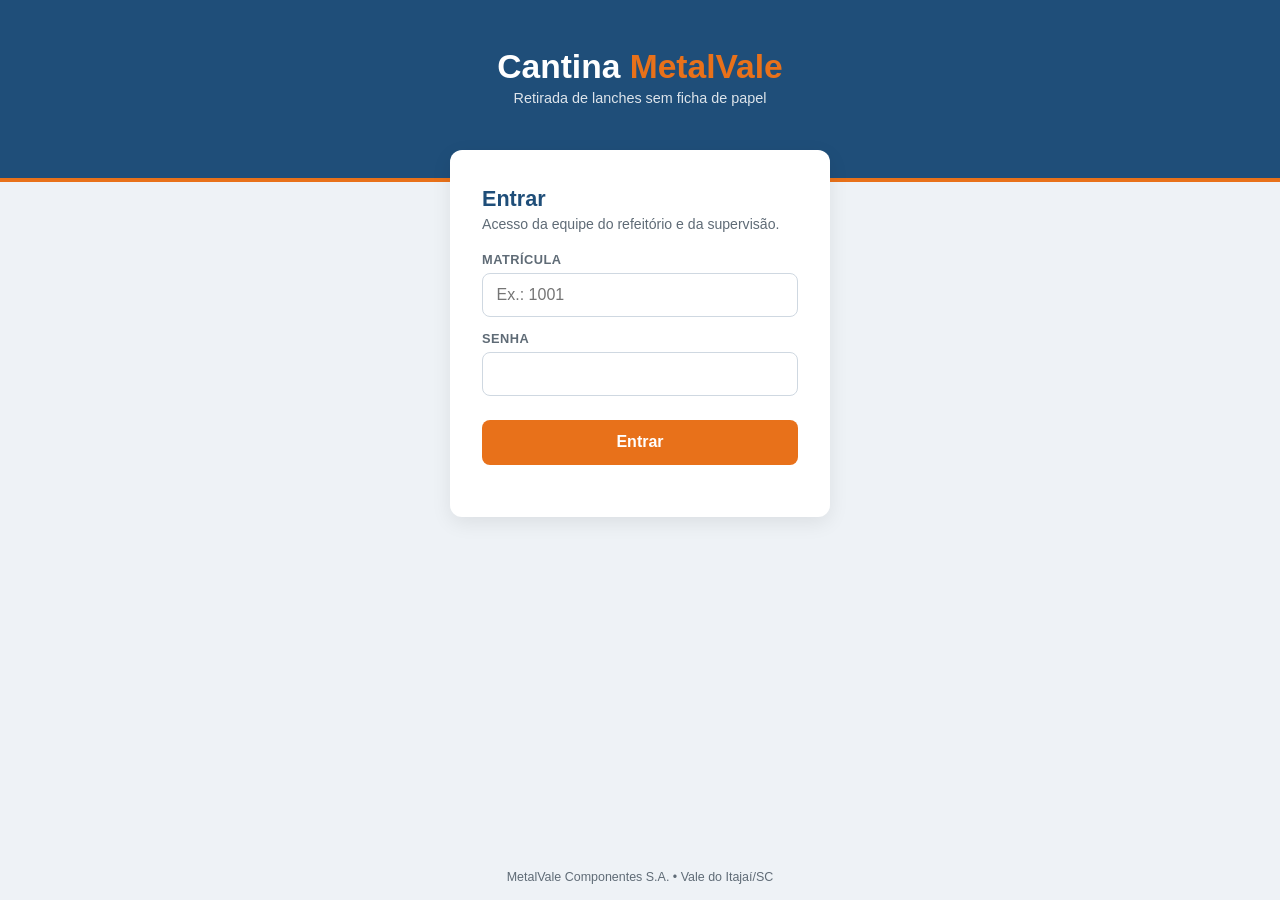
==== index.html @ f7ee6596 "fisrt commit" ====
<!DOCTYPE html>
<html lang="pt-BR">
<head>
    <meta charset="UTF-8">
    <meta name="viewport" content="width=device-width, initial-scale=1.0">
    <title>Entrar | Cantina MetalVale</title>
    <link rel="stylesheet" href="css/estilo.css">
</head>
<body>

    <header class="topo">
        <h1 class="marca">Cantina <span>MetalVale</span></h1>
        <p class="slogan">Retirada de lanches sem ficha de papel</p>
    </header>

    <main class="conteudo">
        <section class="cartao" aria-labelledby="titulo-login">
            <h2 id="titulo-login">Entrar</h2>
            <p class="instrucao">Acesso da equipe do refeitório e da supervisão.</p>

            <form onsubmit="entrar(); return false;">
                <label for="matricula">Matrícula</label>
                <input id="matricula" type="text" inputmode="numeric" autocomplete="username"
                       placeholder="Ex.: 1001" required>

                <label for="senha">Senha</label>
                <input id="senha" type="password" autocomplete="current-password" required>

                <button id="botao-entrar" type="submit">Entrar</button>
            </form>

            <p id="mensagem" class="mensagem" role="status" aria-live="polite"></p>
        </section>
    </main>

    <footer class="rodape">
        <p>MetalVale Componentes S.A. &bull; Vale do Itajaí/SC</p>
    </footer>

    <script src="js/funcoes.js"></script>
    <script src="js/app.js"></script>
</body>
</html>
---- css/estilo.css ----
:root {
    --azul: #1f4e79;
    --laranja: #e8711a;
    --fundo: #eef2f6;
    --texto: #2b2f33;
    --texto-claro: #5f6b76;
    --borda: #cfd8e1;
    --erro: #b3261e;
    --sucesso: #1e7b34;
}

* {
    margin: 0;
    padding: 0;
    box-sizing: border-box;
}

body {
    font-family: 'Segoe UI', Arial, sans-serif;
    background: var(--fundo);
    color: var(--texto);
    min-height: 100vh;
    display: flex;
    flex-direction: column;
}

.topo {
    background: var(--azul);
    color: #fff;
    text-align: center;
    padding: 2rem 1rem 3.5rem;
    border-bottom: 4px solid var(--laranja);
}

.marca {
    font-size: 1.6rem;
    font-weight: 800;
}

.marca span {
    color: var(--laranja);
}

.slogan {
    font-size: 0.9rem;
    opacity: 0.85;
    margin-top: 0.25rem;
}

.conteudo {
    flex: 1;
    display: flex;
    justify-content: center;
    padding: 0 1rem;
}

.cartao {
    background: #fff;
    width: 100%;
    max-width: 380px;
    margin-top: -2rem;
    margin-bottom: 2rem;
    padding: 1.75rem 1.5rem;
    border-radius: 12px;
    box-shadow: 0 6px 20px rgba(0, 0, 0, 0.08);
    align-self: flex-start;
}

.cartao h2 {
    color: var(--azul);
    font-size: 1.35rem;
}

.instrucao {
    color: var(--texto-claro);
    font-size: 0.88rem;
    margin: 0.25rem 0 1.25rem;
}

label {
    display: block;
    font-size: 0.8rem;
    font-weight: 600;
    color: var(--texto-claro);
    text-transform: uppercase;
    letter-spacing: 0.5px;
    margin: 0.9rem 0 0.35rem;
}

input {
    width: 100%;
    padding: 0.75rem 0.85rem;
    font: inherit;
    font-size: 1rem;
    border: 1px solid var(--borda);
    border-radius: 8px;
}

input:focus {
    outline: 2px solid var(--laranja);
    border-color: var(--laranja);
}

button {
    width: 100%;
    margin-top: 1.5rem;
    padding: 0.85rem;
    font: inherit;
    font-size: 1rem;
    font-weight: 700;
    color: #fff;
    background: var(--laranja);
    border: none;
    border-radius: 8px;
    cursor: pointer;
}

button:hover {
    background: #cf5f0f;
}

.mensagem {
    margin-top: 1rem;
    font-size: 0.9rem;
    border-radius: 8px;
}

.mensagem.erro,
.mensagem.sucesso {
    padding: 0.7rem 0.85rem;
}

.mensagem.erro {
    color: var(--erro);
    background: #fdecea;
}

.mensagem.sucesso {
    color: var(--sucesso);
    background: #e7f5ea;
}

.rodape {
    text-align: center;
    font-size: 0.78rem;
    color: var(--texto-claro);
    padding: 1rem;
}

@media (min-width: 768px) {
    .topo {
        padding: 3rem 1rem 4.5rem;
    }

    .marca {
        font-size: 2.1rem;
    }

    .cartao {
        padding: 2.25rem 2rem;
    }
}
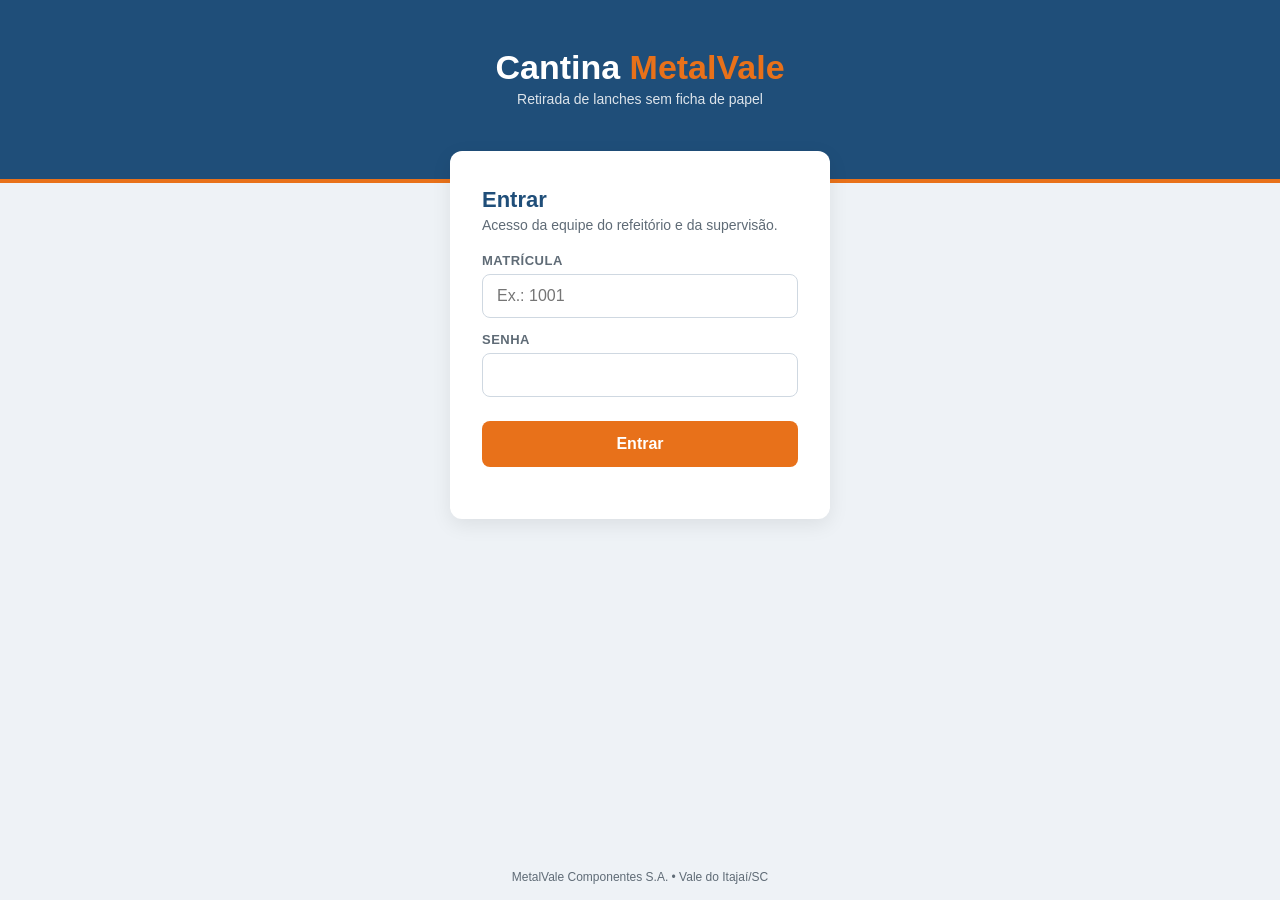
==== commit 633754ce: "criar usuarios" ====
--- a/index.html
+++ b/index.html
@@ -37,7 +37,10 @@
         <p>MetalVale Componentes S.A. &bull; Vale do Itajaí/SC</p>
     </footer>
 
+    <script src="js/usuarios.js"></script>
     <script src="js/funcoes.js"></script>
     <script src="js/app.js"></script>
+
+    
 </body>
 </html>
--- a/css/estilo.css
+++ b/css/estilo.css
@@ -16,11 +16,15 @@
     box-sizing: border-box;
 }
 
+html {
+    height: 100%;
+}
+
 body {
     font-family: 'Segoe UI', Arial, sans-serif;
     background: var(--fundo);
     color: var(--texto);
-    min-height: 100vh;
+    min-height: 100%;
     display: flex;
     flex-direction: column;
 }
@@ -29,12 +33,12 @@
     background: var(--azul);
     color: #fff;
     text-align: center;
-    padding: 2rem 1rem 3.5rem;
+    padding: 32px 16px 56px;
     border-bottom: 4px solid var(--laranja);
 }
 
 .marca {
-    font-size: 1.6rem;
+    font-size: 26px;
     font-weight: 800;
 }
 
@@ -43,25 +47,25 @@
 }
 
 .slogan {
-    font-size: 0.9rem;
+    font-size: 14px;
     opacity: 0.85;
-    margin-top: 0.25rem;
+    margin-top: 4px;
 }
 
 .conteudo {
     flex: 1;
     display: flex;
     justify-content: center;
-    padding: 0 1rem;
+    padding: 0 16px;
 }
 
 .cartao {
     background: #fff;
     width: 100%;
     max-width: 380px;
-    margin-top: -2rem;
-    margin-bottom: 2rem;
-    padding: 1.75rem 1.5rem;
+    margin-top: -32px;
+    margin-bottom: 32px;
+    padding: 28px 24px;
     border-radius: 12px;
     box-shadow: 0 6px 20px rgba(0, 0, 0, 0.08);
     align-self: flex-start;
@@ -69,30 +73,30 @@
 
 .cartao h2 {
     color: var(--azul);
-    font-size: 1.35rem;
+    font-size: 22px;
 }
 
 .instrucao {
     color: var(--texto-claro);
-    font-size: 0.88rem;
-    margin: 0.25rem 0 1.25rem;
+    font-size: 14px;
+    margin: 4px 0 20px;
 }
 
 label {
     display: block;
-    font-size: 0.8rem;
+    font-size: 13px;
     font-weight: 600;
     color: var(--texto-claro);
     text-transform: uppercase;
     letter-spacing: 0.5px;
-    margin: 0.9rem 0 0.35rem;
+    margin: 14px 0 6px;
 }
 
 input {
     width: 100%;
-    padding: 0.75rem 0.85rem;
+    padding: 12px 14px;
     font: inherit;
-    font-size: 1rem;
+    font-size: 16px;
     border: 1px solid var(--borda);
     border-radius: 8px;
 }
@@ -104,10 +108,10 @@
 
 button {
     width: 100%;
-    margin-top: 1.5rem;
-    padding: 0.85rem;
+    margin-top: 24px;
+    padding: 14px;
     font: inherit;
-    font-size: 1rem;
+    font-size: 16px;
     font-weight: 700;
     color: #fff;
     background: var(--laranja);
@@ -121,14 +125,14 @@
 }
 
 .mensagem {
-    margin-top: 1rem;
-    font-size: 0.9rem;
+    margin-top: 16px;
+    font-size: 14px;
     border-radius: 8px;
 }
 
 .mensagem.erro,
 .mensagem.sucesso {
-    padding: 0.7rem 0.85rem;
+    padding: 11px 14px;
 }
 
 .mensagem.erro {
@@ -143,21 +147,42 @@
 
 .rodape {
     text-align: center;
-    font-size: 0.78rem;
+    font-size: 12px;
     color: var(--texto-claro);
-    padding: 1rem;
+    padding: 16px;
 }
 
+table {
+    width: 60%;
+    margin-left: 20%;
+}
+
+td, th {
+    border: 1px solid black;
+    text-align: left;
+    padding: 8px;
+    width: 25%;
+    float: left;
+}
+
+tr:nth-child(even) {
+  background-color: #dddddd;
+}
+ tr{
+    height: auto;
+    float: left;
+    width: 100%;
+ }
 @media (min-width: 768px) {
     .topo {
-        padding: 3rem 1rem 4.5rem;
+        padding: 48px 16px 72px;
     }
 
     .marca {
-        font-size: 2.1rem;
+        font-size: 34px;
     }
 
     .cartao {
-        padding: 2.25rem 2rem;
+        padding: 36px 32px;
     }
 }
